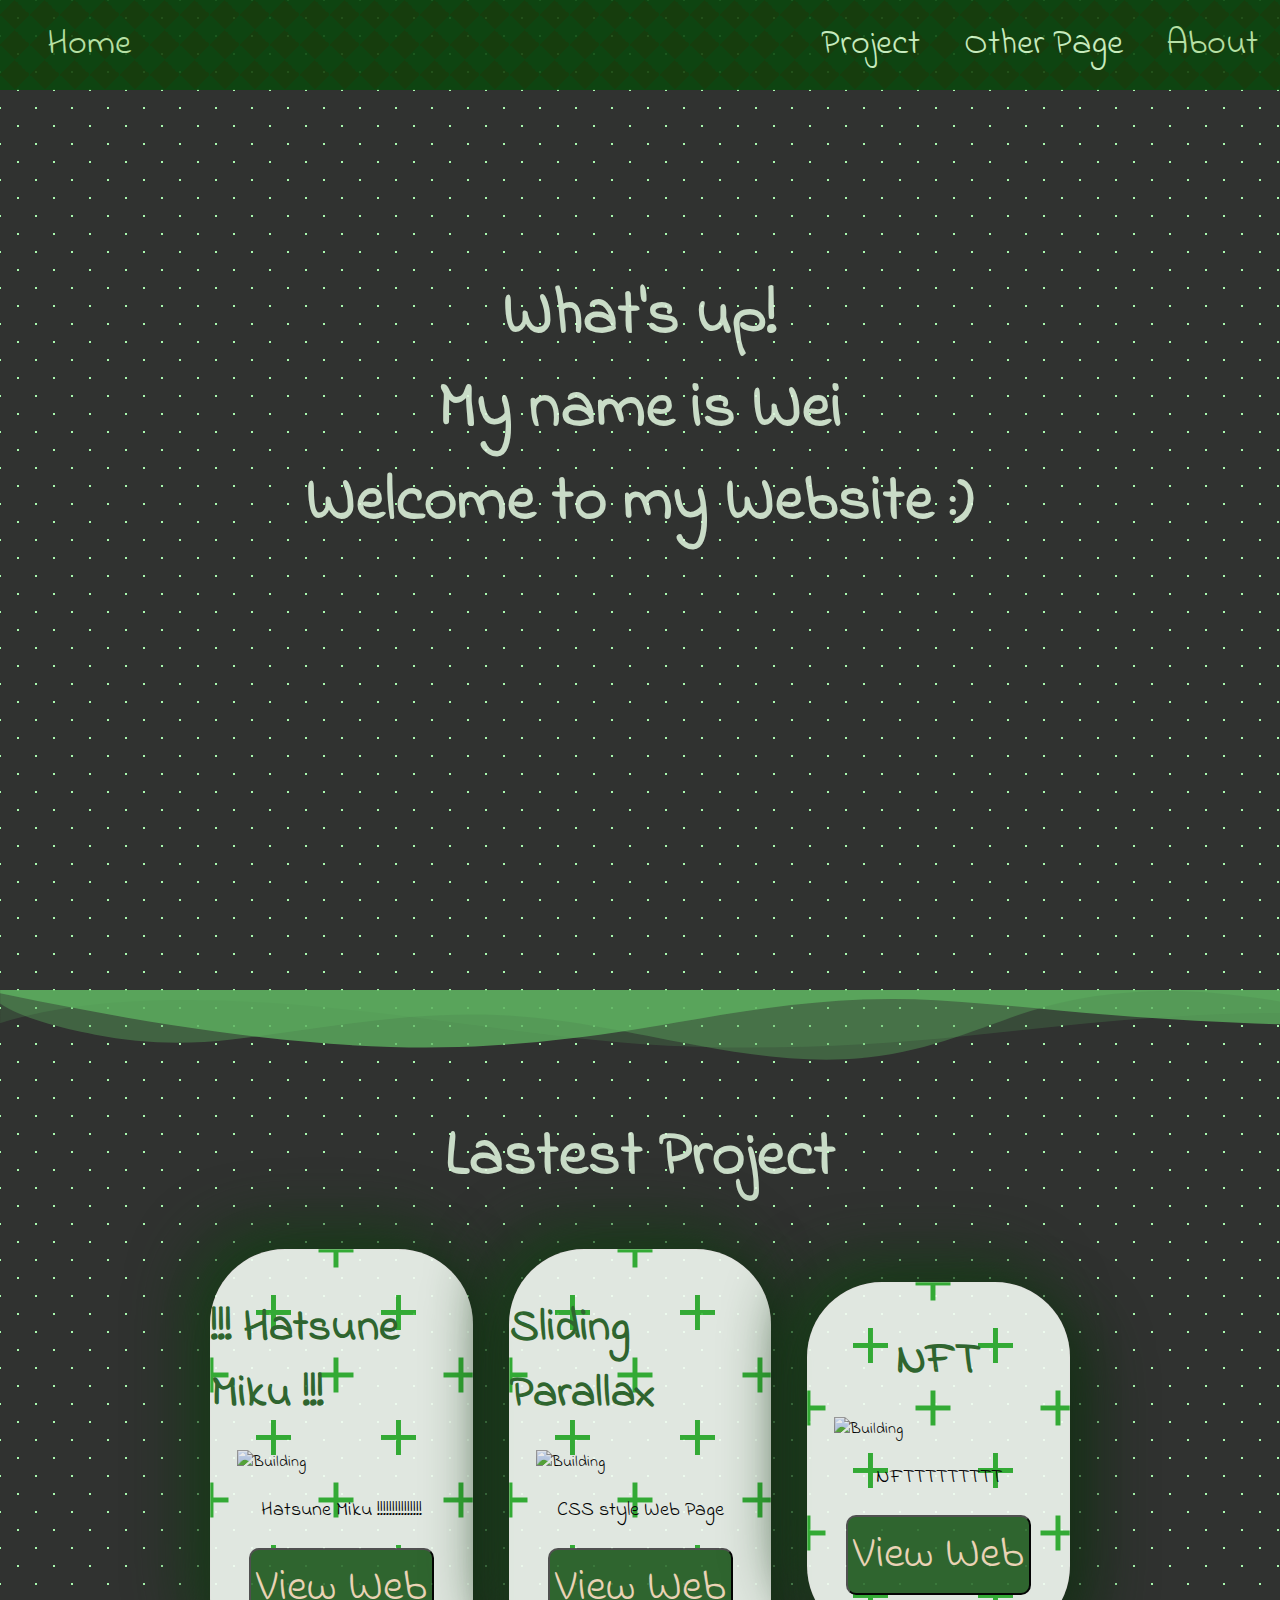
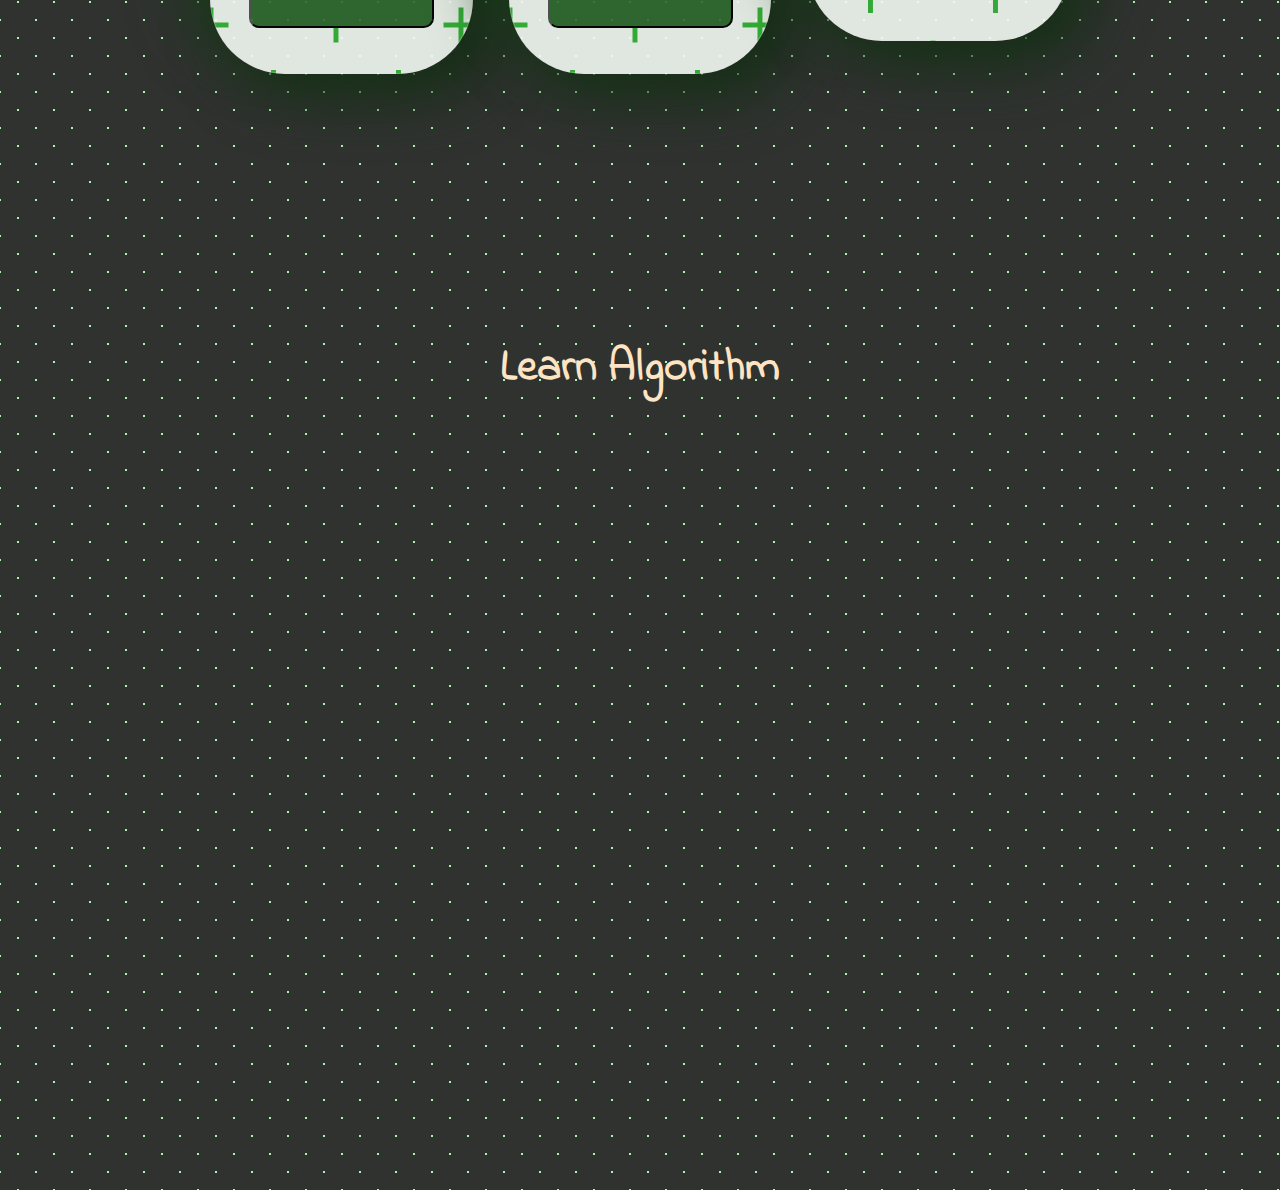
==== index.html @ a8db6a87 "Add files via upload" ====
<!DOCTYPE html>
<html lang="en">
<head>
    <meta charset="UTF-8">
    <meta http-equiv="X-UA-Compatible" content="IE=edge">
    <meta name="viewport" content="width=device-width, initial-scale=1.0">
    <link rel="shortcut icon" href="https://github.com/nhwwnhww/nhwwnhww.github.io/blob/main/img/logo.jpg?raw=true" type="image/x-icon">
    <title>Wei's Webs</title>

    <link rel="preconnect" href="https://fonts.googleapis.com">
    <link rel="preconnect" href="https://fonts.gstatic.com" crossorigin>
    <link href="https://fonts.googleapis.com/css2?family=Indie+Flower&display=swap" rel="stylesheet">

    <!-- css -->
    <link rel="stylesheet" href="./web_page/capsui_html-master/css/style.css">
    <link rel="stylesheet" href="./web_page/capsui_html-master/css/icomoon.css">
    <link rel="stylesheet" href="./css/main_style.css">
    <link rel="stylesheet" href="./css/main_style_moblie.css">
</head>
<body>

    <div id="header">
        <ul class="dropdown">
            <!-- left -->
            <li style="position: absolute; left: 2vw;"><a href="#">Home</a></li>

            <!-- right -->
            <li><a href="https://github.com/nhwwnhww/nhwwnhww.github.io">About</a></li>

            <li>
                <div>Other Page</a></div>
                <!-- First level sub dropdown -->
                <ul>
                    <li>
                        <div>Nice Web</div>
                        <!-- Second level sub dropdown -->
                        <ul>
                            <li><a href="./web_page/国王/index.html">国王</a></li>
                            <li><a href="">Building</a></li>
                            <li><a href="">Building</a></li>
                            <li><a href="">Building</a></li>
                        </ul>
                    </li>
                    <li>
                        <div>Web Bulider</div>
                        <!-- Second level sub dropdown -->
                        <ul>
                            <li><a href="https://www.meiye.art/">美叶</a></li>
                            <li><a href="https://www.lingdaima.com/">零代码</a></li>
                            <li><a href="https://overapi.com/">OverAPI</a></li>
                            <li><a href="">Building</a></li>
                        </ul>
                    </li>
                    <li>
                        <div>Online Game</div>
                        <!-- Second level sub dropdown -->
                        <ul>
                            <li><a href="https://static.bcxgame.com/game-static/g80/web/0.0.6/web-mobile/index.html">召唤神龙2</a></li>
                            <li><a href="">Building</a></li>
                            <li><a href="">Building</a></li>
                            <li><a href="">Building</a></li>
                        </ul>
                    </li>
                    <li>
                        <div>Building</div>
                        <!-- Second level sub dropdown -->
                        <ul>
                            <li><a href="">Building</a></li>
                            <li><a href="">Building</a></li>
                            <li><a href="">Building</a></li>
                            <li><a href="">Building</a></li>
                        </ul>
                    </li>
                    <li>
                        <div>!!Don't Click!!</div>
                        <!-- Second level sub dropdown -->
                        <ul>
                            <li><a href="./web_page/capsui_html-master/index.html">真善美</a></li>
                            <li><a href="">Building</a></li>
                            <li><a href="">Building</a></li>
                            <li><a href="">Building</a></li>
                        </ul>
                    </li>
                </ul>
            </li>
                
            <li>
                <div>Project</a></div>
                <!-- First level sub dropdown -->
                <ul>
                    <li>
                        <div>Web Page</div>
                        <!-- Second level sub dropdown -->
                        <ul>
                            <li><a href="web_page/CSS滑动视差.html">Sliding Parallax</a></li>
                            <li><a href="web_page/NFT.html">NFT</a></li>
                            <li><a href="web_page/masonry_layout.html">masonry layout</a></li>
                            <li><a href="web_page/Hatsune_Miku.html">Hatsune Miku!!</a></li>
                        </ul>
                    </li>
                    <li>
                        <div>! Game !</div>
                        <!-- Second level sub dropdown -->
                        <ul>
                            <li><a href="https://nhwwnhww.github.io/Summon-the-Dragon/" target="_blank">Summon the Dragon</a></li>
                            <li><a href="https://nhwwnhww.github.io/2048/" target="_blank">2048</a></li>
                            <li><a href="">Building</a></li>
                            <li><a href="">Building</a></li>
                        </ul>
                    </li>
                    <li>
                        <div>Building</div>
                        <!-- Second level sub dropdown -->
                        <ul>
                            <li><a href="">Building</a></li>
                            <li><a href="">Building</a></li>
                            <li><a href="">Building</a></li>
                            <li><a href="">Building</a></li>
                        </ul>
                    </li>
                    <li>
                        <div>Building</div>
                        <!-- Second level sub dropdown -->
                        <ul>
                            <li><a href="">Building</a></li>
                            <li><a href="">Building</a></li>
                            <li><a href="">Building</a></li>
                            <li><a href="">Building</a></li>
                        </ul>
                    </li>
                    <li>
                        <div>♂♂♂♂♂</div>
                        <!-- Second level sub dropdown -->
                        <ul>
                            <li><a href="web_page/Freedom.html">Freedom Man</a></li>
                            <li><a href="web_page/保加利亚妖王.html">保加利亚妖王</a></li>
                            <li><a href="">Building</a></li>
                            <li><a href="">Building</a></li>
                        </ul>
                    </li>
                </ul>
            </li>
            
        </ul>
    </div>

    <div id="Page_1">
        <div id="background"></div>
        <main class="Page__main">
            <!-- Left sidebar -->
            <aside class="Page__left">
            </aside>
    
            <!-- Main content -->
            <article class="Page__middle">
                <div id="Page_1_main">
                    <h1 style="margin-top: 20vh;">What's up!</h1>
                    <h1>My name is Wei</h1>
                    <h1>Welcome to my Website :)</h1>
                </div>
            </article>
    
            <!-- Right sidebar -->
            <nav class="Page__right">
            </nav>
        </main>
    </div>

    <div id="Page_2">
        <div class="custom-shape-divider-top-1642460811">
            <svg data-name="Layer 1" xmlns="http://www.w3.org/2000/svg" viewBox="0 0 1200 120" preserveAspectRatio="none">
                <path d="M0,0V46.29c47.79,22.2,103.59,32.17,158,28,70.36-5.37,136.33-33.31,206.8-37.5C438.64,32.43,512.34,53.67,583,72.05c69.27,18,138.3,24.88,209.4,13.08,36.15-6,69.85-17.84,104.45-29.34C989.49,25,1113-14.29,1200,52.47V0Z" opacity=".25" class="shape-fill"></path>
                <path d="M0,0V15.81C13,36.92,27.64,56.86,47.69,72.05,99.41,111.27,165,111,224.58,91.58c31.15-10.15,60.09-26.07,89.67-39.8,40.92-19,84.73-46,130.83-49.67,36.26-2.85,70.9,9.42,98.6,31.56,31.77,25.39,62.32,62,103.63,73,40.44,10.79,81.35-6.69,119.13-24.28s75.16-39,116.92-43.05c59.73-5.85,113.28,22.88,168.9,38.84,30.2,8.66,59,6.17,87.09-7.5,22.43-10.89,48-26.93,60.65-49.24V0Z" opacity=".5" class="shape-fill"></path>
                <path d="M0,0V5.63C149.93,59,314.09,71.32,475.83,42.57c43-7.64,84.23-20.12,127.61-26.46,59-8.63,112.48,12.24,165.56,35.4C827.93,77.22,886,95.24,951.2,90c86.53-7,172.46-45.71,248.8-84.81V0Z" class="shape-fill"></path>
            </svg>
        </div>
        <main class="Page__main">
            <!-- Left sidebar -->
            <aside class="Page__left">
                
            </aside>
    
            <!-- Main content -->
            <article class="Page__middle">
                <h2 id="Page_2_head">Lastest Project</h2>
                <div class="Page_2_container">
                    <!-- Pricing column(1) -->
                    <div class="Page_2_container__column">
                        <!-- Title -->
                        <h3>!!! Hatsune Miku !!!</h3>
                
                        <!-- Image -->
                        <img src="./img/Hatsune_Miku.png" alt="Building">
                
                        <!-- Description -->
                        <p>Hatsune Miku !!!!!!!!!!!!!!!</p>
                
                        <!-- Button -->
                        <a href="./web_page/Hatsune_Miku.html"><button>View Web</button></a>
                    </div>
                
                    <!-- Repeated pricing columns(2) -->
                    <div class="Page_2_container__column">
                        <!-- Title -->
                        <h3>Sliding Parallax</h3>
                
                        <!-- Image -->
                        <img src="./img/Sliding Parallax.png" alt="Building">
                
                        <!-- Description -->
                        <p>CSS style Web Page</p>
                
                        <!-- Button -->
                        <a href="./web_page/CSS滑动视差.html"><button>View Web</button></a>
                    </div>
                    <!-- Repeated pricing columns(3) -->
                    <div class="Page_2_container__column">
                        <!-- Title -->
                        <h3>NFT</h3>
                
                        <!-- Image -->
                        <img src="./img/NFT.png" alt="Building">
                
                        <!-- Description -->
                        <p>NFTTTTTTTTT</p>
                
                        <!-- Button -->
                        <a href="./web_page/NFT.html"><button>View Web</button></a>
                    </div>
                </div>
            </article>
    
            <!-- Right sidebar -->
            <nav class="Page__right">
                
            </nav>
        </main>
    </div>

    <div id="Page_3">
            <main class="Page__main">
                <!-- Left sidebar -->
                <aside class="Page__left"></aside>
        
                <!-- Main content -->
                <article class="Page__middle">
                    <h1 id="Page_3_head">Learn Algorithm</h1>
                    <iframe src="https://visualgo.net/en" frameborder="0" style="width: 100%;height: 80%; margin-bottom: 5vh;">

                    </iframe>
                </article>
        
                <!-- Right sidebar -->
                <nav class="Page__right"></nav>
            </main>
    </div>

    <div id="comment">
            <!-- 来必力City版安装代码 -->
        <div id="lv-container" data-id="city" data-uid="MTAyMC81NTI0OC8zMTcxNQ==">
            <script type="text/javascript">
            (function(d, s) {
                var j, e = d.getElementsByTagName(s)[0];
            
                if (typeof LivereTower === 'function') { return; }
            
                j = d.createElement(s);
                j.src = 'https://cdn-city.livere.com/js/embed.dist.js';
                j.async = true;
            
                e.parentNode.insertBefore(j, e);
            })(document, 'script');
            </script>
        <noscript>为正常使用来必力评论功能请激活JavaScript</noscript>
        </div>
        <!-- City版安装代码已完成 -->
    </div>

    <footer id="fh5co-footer" >
		<div class="container">
			<div class="row row-padded">
				<div class="col-md-12 text-center">
					<p class="fh5co-social-icons">
						<a href="https://github.com/nhwwnhww/nhwwnhww.github.io"><i class="icon-github"></i></a>
						<a href="https://www.facebook.com/weng.wei.180/"><i class="icon-facebook"></i></a>
						<a href="https://www.instagram.com/nhwenhww/"><i class="icon-instagram"></i></a>
						<!-- <a href="#"><i class="icon-dribbble"></i></a> -->
						<!-- <a href="#"><i class="icon-youtube"></i></a> -->
						<a href="https://beian.miit.gov.cn" class="lead" style="display:block;font-size:14px;text-align: center;">
						</a>
					</p>
				</div>
			</div>
		</div>
	</footer>

</body>
</html>
---- css/main_style.css ----
*{
    margin: 0;
    padding: 0;
    font-family: 'Indie Flower', cursive;
}

body {
    background-color: #303230;
    opacity: 1;
    background-image:  radial-gradient(#a8f8ae 0.9px, transparent 0.9px), radial-gradient(#a8f8ae 0.9px, #303230 0.9px);
    background-size: 36px 36px;
    background-position: 0 0,18px 18px;
}

/* 滚动槽 */
::-webkit-scrollbar {
    width: 6px;
    height: 6px;
}
::-webkit-scrollbar-track {
    border-radius: 3px;
    background: rgba(0,0,0,0.06);
    -webkit-box-shadow: inset 0 0 5px rgba(24, 197, 24, 0.61);
}
/* 滚动条滑块 */
::-webkit-scrollbar-thumb {
    border-radius: 3px;
    background: rgba(0,0,0,0.12);
    -webkit-box-shadow: inset 0 0 10px rgba(95, 212, 114, 0.952);
}

#header {
    height: 10vh;
    position: sticky;
    top: 0;
    z-index: 999;
    background-color: #153f0b;
    opacity: 0.9;
    background-image:  linear-gradient(135deg, rgba(12, 70, 15, 1) 25%, transparent 25%), linear-gradient(225deg, rgba(12, 70, 15, 1) 25%, transparent 25%), linear-gradient(45deg, rgba(12, 70, 15, 1) 25%, transparent 25%), linear-gradient(315deg, rgba(12, 70, 15, 1) 25%, #153f0b 25%);
    background-position:  30px 0, 30px 0, 0 0, 0 0;
    background-size: 30px 30px;
    background-repeat: repeat;
}

.dropdown {
    /* Border */
    display: flex;
    flex-direction: row-reverse;

    /* Reset list styles */
    list-style-type: none;

    height: 100%;
}

.dropdown li {
    /* Spacing */
    padding: 1vh;

    /* Used to position the sub dropdown */
    position: relative;
    color: rgb(216, 255, 206);
    margin: 1vh 1vw;

    /* Border */
    border-radius: 10px;

    font-size: 4vh;
    text-align: center;
}

.dropdown li a {
    text-decoration: none;
    color: rgb(197, 243, 179);
}

/* The sub dropdown */
.dropdown ul {
    /* Border */
    border: 1px solid rgba(40, 150, 6, 0.897);
    border-radius: 10px;

    /* Hidden by default */
    display: none;

    /* Absolute position */
    left: 0;
    position: absolute;
    top: 100%;

    /* Reset styles */
    list-style-type: none;
    margin: 0;
    padding: 0;

    /* Width */
    width: 15vw;

    background-color: rgba(32, 173, 32, 0.521);
}

/* The second level sub dropdown */
.dropdown ul ul {
    position: absolute;
    top: 0;
    left: -100%;
}

/* Change background color of list item when being hovered */
.dropdown li:hover {
    background-color: rgba(170, 223, 128, 0.493);
}

/* Show the direct sub dropdown when hovering the list item */
.dropdown li:hover > ul {
    display: block;
}

/* Page */
#Page_1 {
    width: 100%;
    height: 100vh;
}

#background {
    position:absolute;
    width: 100%;
    height: 100vh;
    background-image: url(../img/background_1.png);
    background-repeat: no-repeat;
    background-size:cover;
    background-attachment:fixed;
    transition: 2s;
    opacity: 30%;
}
#background:hover {
    opacity: 100%;
}

#Page_1_main {
    align-items: center;
    display: flex;
    justify-content: center;
    flex-direction: column;
    transition: 1s;
}

#Page_1_main h1{
    font-family: 'Indie Flower', cursive;
    font-size: 5vw;
    font-weight: 600;
    color: rgba(226, 247, 224, 0.863);
    z-index: 1;
}
#Page_1_main:hover {
    text-shadow: rgba(161, 252, 25, 0.596) 6px 6px;
}

/* Page_2 head shape */

.custom-shape-divider-top-1642460811 {
    position: relative;
    left: 0;
    width: 100%;
    overflow: hidden;
    line-height: 0;
}

.custom-shape-divider-top-1642460811 svg {
    position: relative;
    display: block;
    width: calc(147% + 1.3px);
    height: 76px;
    transform: rotateY(180deg);
}

.custom-shape-divider-top-1642460811 .shape-fill {
    fill: #5FB461C2;
}


#Page_2 {
    width: 100%;
    height: 100vh;
}

.Page__main {
    /* Take the remaining height */
    flex-grow: 1;

    /* Layout the left sidebar, main content and right sidebar */
    display: flex;
    flex-direction: row;
    width: 100%;
    height: 100%;
}

.Page__left {
    width: 15%;
}

.Page__middle {
    /* Take the remaining width */
    flex-grow: 1;
}

.Page__right {
    width: 15%;
}

#Page_2_head{
    margin-top: 5vh;
    text-align: center;
    font-family: 'Indie Flower', cursive;
    font-size: 5vw;
    font-weight: 600;
    color: rgba(226, 247, 224, 0.863);
}

.Page_2_container {
    /* Content is centered horizontally */
    align-items: center;
    display: flex;
    justify-content: center;

}

.Page_2_container__column {
    /* Content is centered vertically */
    align-items: center;
    display: flex;
    flex-direction: column;
    justify-content: center;

    /* Make all columns have the same width */
    flex: 1;

    /* OPTIONAL: Space between columns */
    margin: 5vh 18px;

    /* OPTIONAL: Border */
    border: 1px solid rgba(247, 240, 240, 0.3);
    border-radius: 75px;
    box-shadow:  20px 20px 60px #122f13,
             -20px -20px 60px #183f19;

    /* background color */
    background-color: #f4fbf4;
    opacity: 0.9;
    background: radial-gradient(circle, transparent 20%, #f4fbf4 20%, #f4fbf4 80%, transparent 80%, transparent), radial-gradient(circle, transparent 20%, #f4fbf4 20%, #f4fbf4 80%, transparent 80%, transparent) 62.5px 62.5px, linear-gradient(#34b836 5px, transparent 5px) 0 -2.5px, linear-gradient(90deg, #34b836 5px, #f4fbf4 5px) -2.5px 0;
    background-size: 125px 125px, 125px 125px, 62.5px 62.5px, 62.5px 62.5px;
}
.Page_2_container__column h3{
    margin-top: 5vh;
    color: rgb(47, 107, 47);
    font-family: 'Indie Flower', cursive;
    font-size: 5vh;
}
.Page_2_container__column img{
    margin-top: 2.5vh;
    font-family: 'Indie Flower', cursive;
    width: 80%;
    height: 50%;
}
.Page_2_container__column p{
    margin-top: 2.5vh;
    font-family: 'Indie Flower', cursive;
    font-size: 20px;
}
.Page_2_container__column button{
    margin-top: 2.5vh;
    margin-bottom: 5vh;
    font-family: 'Indie Flower', cursive;
    color: bisque;
    background-color: rgb(47, 107, 47);
    font-size: 5vh;
    border-radius: 10px;
    padding: 5px;
    transition: 1s;
}
.Page_2_container__column button:hover {
    color: rgb(47, 107, 47);
    background-color: bisque;
}
#Page_3 {
    width: 100%;
    height: 100vh;
}

#Page_3_head {
    margin-top: 5vh;
    color: bisque;
    font-family: 'Indie Flower', cursive;
    font-size: 5vh;
    text-align: center;
}
---- css/main_style_moblie.css ----
@media only screen and (max-width: 800px) {
    *{
        margin: 0;
        padding: 0;
        font-family: 'Indie Flower', cursive;
    }
    
    body {
        background-color: #303230;
        opacity: 1;
        background-image:  radial-gradient(#a8f8ae 0.9px, transparent 0.9px), radial-gradient(#a8f8ae 0.9px, #303230 0.9px);
        background-size: 36px 36px;
        background-position: 0 0,18px 18px;
    }
    
    /* 滚动槽 */
    ::-webkit-scrollbar {
        width: 6px;
        height: 6px;
    }
    ::-webkit-scrollbar-track {
        border-radius: 3px;
        background: rgba(0,0,0,0.06);
        -webkit-box-shadow: inset 0 0 5px rgba(24, 197, 24, 0.61);
    }
    /* 滚动条滑块 */
    ::-webkit-scrollbar-thumb {
        border-radius: 3px;
        background: rgba(0,0,0,0.12);
        -webkit-box-shadow: inset 0 0 10px rgba(95, 212, 114, 0.952);
    }
    
    #header {
        height: 70px;
        position: sticky;
        top: 0;
        z-index: 999;
        background-color: #153f0b;
        opacity: 0.9;
        background-image:  linear-gradient(135deg, rgba(12, 70, 15, 1) 25%, transparent 25%), linear-gradient(225deg, rgba(12, 70, 15, 1) 25%, transparent 25%), linear-gradient(45deg, rgba(12, 70, 15, 1) 25%, transparent 25%), linear-gradient(315deg, rgba(12, 70, 15, 1) 25%, #153f0b 25%);
        background-position:  30px 0, 30px 0, 0 0, 0 0;
        background-size: 30px 30px;
        background-repeat: repeat;
    }
    
    .dropdown {
        /* Border */
        display: flex;
        flex-direction: row-reverse;
    
        /* Reset list styles */
        list-style-type: none;
    
        height: 100%;
    }
    
    .dropdown li {
        /* Spacing */
        padding: 1vh;
    
        /* Used to position the sub dropdown */
        position: relative;
        color: rgb(216, 255, 206);
        margin: 1vh 1vw;
    
        /* Border */
        border-radius: 10px;
    
        font-size: 20px;
        text-align: center;
    }
    
    .dropdown li a {
        text-decoration: none;
        color: rgb(197, 243, 179);
    }
    
    /* The sub dropdown */
    .dropdown ul {
        /* Border */
        border: 1px solid rgba(40, 150, 6, 0.897);
        border-radius: 10px;
    
        /* Hidden by default */
        display: none;
    
        /* Absolute position */
        left: 0;
        position: absolute;
        top: 100%;
    
        /* Reset styles */
        list-style-type: none;
        margin: 0;
        padding: 0;
    
        /* Width */
        width: 15vw;
    
        background-color: rgba(32, 173, 32, 0.521);
    }
    
    /* The second level sub dropdown */
    .dropdown ul ul {
        position: absolute;
        top: 0;
        left: -140%;
    }
    
    /* Change background color of list item when being hovered */
    .dropdown li:hover {
        background-color: rgba(170, 223, 128, 0.493);
    }
    
    /* Show the direct sub dropdown when hovering the list item */
    .dropdown li:hover > ul {
        display: block;
    }
    
    /* Page */
    #Page_1 {
        width: 100%;
        height: 100vh;
    }
    
    #background {
        position:absolute;
        width: 100%;
        height: 100vh;
        background-image: url(../img/background_1.png);
        background-repeat: no-repeat;
        background-size:cover;
        background-attachment:fixed;
        transition: 2s;
        opacity: 30%;
    }
    #background:hover {
        opacity: 100%;
    }
    
    #Page_1_main {
        align-items: center;
        display: flex;
        justify-content: center;
        flex-direction: column;
        transition: 1s;
    }
    
    #Page_1_main h1{
        font-family: 'Indie Flower', cursive;
        font-size: 5vw;
        font-weight: 600;
        color: rgba(226, 247, 224, 0.863);
        z-index: 1;
    }
    #Page_1_main:hover {
        text-shadow: rgba(161, 252, 25, 0.596) 6px 6px;
    }
    
    /* Page_2 head shape */
    
    .custom-shape-divider-top-1642460811 {
        position: relative;
        left: 0;
        width: 100%;
        overflow: hidden;
        line-height: 0;
    }
    
    .custom-shape-divider-top-1642460811 svg {
        position: relative;
        display: block;
        width: calc(147% + 1.3px);
        height: 76px;
        transform: rotateY(180deg);
    }
    
    .custom-shape-divider-top-1642460811 .shape-fill {
        fill: #5FB461C2;
    }
    
    
    #Page_2 {
        width: 100%;
        height: 100vh;
    }
    
    .Page__main {
        /* Take the remaining height */
        flex-grow: 1;
    
        /* Layout the left sidebar, main content and right sidebar */
        display: flex;
        flex-direction: row;
        width: 100%;
        height: 100%;
    }
    
    .Page__left {
        width: 15%;
    }
    
    .Page__middle {
        /* Take the remaining width */
        flex-grow: 1;
    }
    
    .Page__right {
        width: 15%;
    }
    
    #Page_2_head{
        margin-top: 5vh;
        text-align: center;
        font-family: 'Indie Flower', cursive;
        font-size: 35px;
        font-weight: 600;
        color: rgba(226, 247, 224, 0.863);
    }
    
    .Page_2_container {
        /* Content is centered horizontally */
        align-items: center;
        display: flex;
        justify-content: center;
    
    }
    
    .Page_2_container__column {
        /* Content is centered vertically */
        align-items: center;
        display: flex;
        flex-direction: column;
        justify-content: center;
    
        /* Make all columns have the same width */
        flex: 1;
    
        /* OPTIONAL: Space between columns */
        margin: 25px 5px;
    
        /* OPTIONAL: Border */
        border: 1px solid rgba(247, 240, 240, 0.3);
        border-radius: 25px;
        box-shadow:  20px 20px 60px #122f13,
                 -20px -20px 60px #183f19;
    
        /* background color */
        background-color: #f4fbf4;
        opacity: 0.9;
        background: radial-gradient(circle, transparent 20%, #f4fbf4 20%, #f4fbf4 80%, transparent 80%, transparent), radial-gradient(circle, transparent 20%, #f4fbf4 20%, #f4fbf4 80%, transparent 80%, transparent) 62.5px 62.5px, linear-gradient(#34b836 5px, transparent 5px) 0 -2.5px, linear-gradient(90deg, #34b836 5px, #f4fbf4 5px) -2.5px 0;
        background-size: 125px 125px, 125px 125px, 62.5px 62.5px, 62.5px 62.5px;
    }
    .Page_2_container__column h3{
        margin-top: 15px;
        color: rgb(47, 107, 47);
        font-family: 'Indie Flower', cursive;
        font-size: 15px;
    }
    .Page_2_container__column img{
        margin-top: 15px;
        font-family: 'Indie Flower', cursive;
        width: 80%;
        height: 50%;
    }
    .Page_2_container__column p{
        margin-top: 15px;
        font-family: 'Indie Flower', cursive;
        font-size: 20px;
    }
    .Page_2_container__column button{
        margin-top: 15px;
        margin-bottom: 15px;
        font-family: 'Indie Flower', cursive;
        color: bisque;
        background-color: rgb(47, 107, 47);
        font-size: 15px;
        border-radius: 10px;
        padding: 5px;
        transition: 1s;
    }
    .Page_2_container__column button:hover {
        color: rgb(47, 107, 47);
        background-color: bisque;
    }
    #Page_3 {
        width: 100%;
        height: 100vh;
    }
    
    #Page_3_head {
        margin-top: 5vh;
        color: bisque;
        font-family: 'Indie Flower', cursive;
        font-size: 5vh;
        text-align: center;
    }
    
    
}
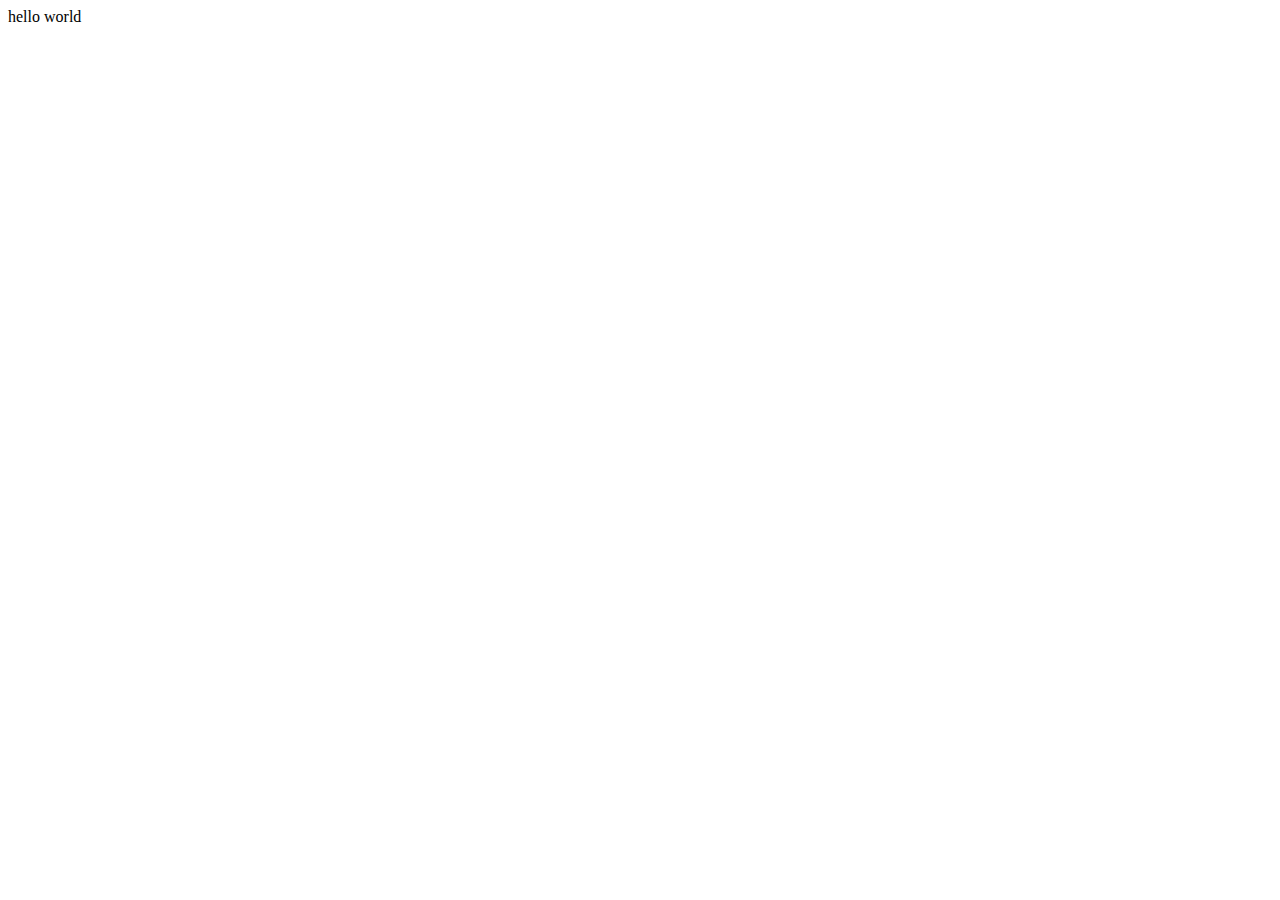
==== commit 1e67a00b: "main" ====
--- a/index.html
+++ b/index.html
@@ -4,295 +4,9 @@
     <meta charset="UTF-8">
     <meta http-equiv="X-UA-Compatible" content="IE=edge">
     <meta name="viewport" content="width=device-width, initial-scale=1.0">
-    <link rel="shortcut icon" href="https://github.com/nhwwnhww/nhwwnhww.github.io/blob/main/img/logo.jpg?raw=true" type="image/x-icon">
-    <title>Wei's Webs</title>
-
-    <link rel="preconnect" href="https://fonts.googleapis.com">
-    <link rel="preconnect" href="https://fonts.gstatic.com" crossorigin>
-    <link href="https://fonts.googleapis.com/css2?family=Indie+Flower&display=swap" rel="stylesheet">
-
-    <!-- css -->
-    <link rel="stylesheet" href="./web_page/capsui_html-master/css/style.css">
-    <link rel="stylesheet" href="./web_page/capsui_html-master/css/icomoon.css">
-    <link rel="stylesheet" href="./css/main_style.css">
-    <link rel="stylesheet" href="./css/main_style_moblie.css">
+    <title>Web 2</title>
 </head>
 <body>
-
-    <div id="header">
-        <ul class="dropdown">
-            <!-- left -->
-            <li style="position: absolute; left: 2vw;"><a href="#">Home</a></li>
-
-            <!-- right -->
-            <li><a href="https://github.com/nhwwnhww/nhwwnhww.github.io">About</a></li>
-
-            <li>
-                <div>Other Page</a></div>
-                <!-- First level sub dropdown -->
-                <ul>
-                    <li>
-                        <div>Nice Web</div>
-                        <!-- Second level sub dropdown -->
-                        <ul>
-                            <li><a href="./web_page/国王/index.html">国王</a></li>
-                            <li><a href="">Building</a></li>
-                            <li><a href="">Building</a></li>
-                            <li><a href="">Building</a></li>
-                        </ul>
-                    </li>
-                    <li>
-                        <div>Web Bulider</div>
-                        <!-- Second level sub dropdown -->
-                        <ul>
-                            <li><a href="https://www.meiye.art/">美叶</a></li>
-                            <li><a href="https://www.lingdaima.com/">零代码</a></li>
-                            <li><a href="https://overapi.com/">OverAPI</a></li>
-                            <li><a href="">Building</a></li>
-                        </ul>
-                    </li>
-                    <li>
-                        <div>Online Game</div>
-                        <!-- Second level sub dropdown -->
-                        <ul>
-                            <li><a href="https://static.bcxgame.com/game-static/g80/web/0.0.6/web-mobile/index.html">召唤神龙2</a></li>
-                            <li><a href="">Building</a></li>
-                            <li><a href="">Building</a></li>
-                            <li><a href="">Building</a></li>
-                        </ul>
-                    </li>
-                    <li>
-                        <div>Building</div>
-                        <!-- Second level sub dropdown -->
-                        <ul>
-                            <li><a href="">Building</a></li>
-                            <li><a href="">Building</a></li>
-                            <li><a href="">Building</a></li>
-                            <li><a href="">Building</a></li>
-                        </ul>
-                    </li>
-                    <li>
-                        <div>!!Don't Click!!</div>
-                        <!-- Second level sub dropdown -->
-                        <ul>
-                            <li><a href="./web_page/capsui_html-master/index.html">真善美</a></li>
-                            <li><a href="">Building</a></li>
-                            <li><a href="">Building</a></li>
-                            <li><a href="">Building</a></li>
-                        </ul>
-                    </li>
-                </ul>
-            </li>
-                
-            <li>
-                <div>Project</a></div>
-                <!-- First level sub dropdown -->
-                <ul>
-                    <li>
-                        <div>Web Page</div>
-                        <!-- Second level sub dropdown -->
-                        <ul>
-                            <li><a href="web_page/CSS滑动视差.html">Sliding Parallax</a></li>
-                            <li><a href="web_page/NFT.html">NFT</a></li>
-                            <li><a href="web_page/masonry_layout.html">masonry layout</a></li>
-                            <li><a href="web_page/Hatsune_Miku.html">Hatsune Miku!!</a></li>
-                        </ul>
-                    </li>
-                    <li>
-                        <div>! Game !</div>
-                        <!-- Second level sub dropdown -->
-                        <ul>
-                            <li><a href="https://nhwwnhww.github.io/Summon-the-Dragon/" target="_blank">Summon the Dragon</a></li>
-                            <li><a href="https://nhwwnhww.github.io/2048/" target="_blank">2048</a></li>
-                            <li><a href="">Building</a></li>
-                            <li><a href="">Building</a></li>
-                        </ul>
-                    </li>
-                    <li>
-                        <div>Building</div>
-                        <!-- Second level sub dropdown -->
-                        <ul>
-                            <li><a href="">Building</a></li>
-                            <li><a href="">Building</a></li>
-                            <li><a href="">Building</a></li>
-                            <li><a href="">Building</a></li>
-                        </ul>
-                    </li>
-                    <li>
-                        <div>Building</div>
-                        <!-- Second level sub dropdown -->
-                        <ul>
-                            <li><a href="">Building</a></li>
-                            <li><a href="">Building</a></li>
-                            <li><a href="">Building</a></li>
-                            <li><a href="">Building</a></li>
-                        </ul>
-                    </li>
-                    <li>
-                        <div>♂♂♂♂♂</div>
-                        <!-- Second level sub dropdown -->
-                        <ul>
-                            <li><a href="web_page/Freedom.html">Freedom Man</a></li>
-                            <li><a href="web_page/保加利亚妖王.html">保加利亚妖王</a></li>
-                            <li><a href="">Building</a></li>
-                            <li><a href="">Building</a></li>
-                        </ul>
-                    </li>
-                </ul>
-            </li>
-            
-        </ul>
-    </div>
-
-    <div id="Page_1">
-        <div id="background"></div>
-        <main class="Page__main">
-            <!-- Left sidebar -->
-            <aside class="Page__left">
-            </aside>
-    
-            <!-- Main content -->
-            <article class="Page__middle">
-                <div id="Page_1_main">
-                    <h1 style="margin-top: 20vh;">What's up!</h1>
-                    <h1>My name is Wei</h1>
-                    <h1>Welcome to my Website :)</h1>
-                </div>
-            </article>
-    
-            <!-- Right sidebar -->
-            <nav class="Page__right">
-            </nav>
-        </main>
-    </div>
-
-    <div id="Page_2">
-        <div class="custom-shape-divider-top-1642460811">
-            <svg data-name="Layer 1" xmlns="http://www.w3.org/2000/svg" viewBox="0 0 1200 120" preserveAspectRatio="none">
-                <path d="M0,0V46.29c47.79,22.2,103.59,32.17,158,28,70.36-5.37,136.33-33.31,206.8-37.5C438.64,32.43,512.34,53.67,583,72.05c69.27,18,138.3,24.88,209.4,13.08,36.15-6,69.85-17.84,104.45-29.34C989.49,25,1113-14.29,1200,52.47V0Z" opacity=".25" class="shape-fill"></path>
-                <path d="M0,0V15.81C13,36.92,27.64,56.86,47.69,72.05,99.41,111.27,165,111,224.58,91.58c31.15-10.15,60.09-26.07,89.67-39.8,40.92-19,84.73-46,130.83-49.67,36.26-2.85,70.9,9.42,98.6,31.56,31.77,25.39,62.32,62,103.63,73,40.44,10.79,81.35-6.69,119.13-24.28s75.16-39,116.92-43.05c59.73-5.85,113.28,22.88,168.9,38.84,30.2,8.66,59,6.17,87.09-7.5,22.43-10.89,48-26.93,60.65-49.24V0Z" opacity=".5" class="shape-fill"></path>
-                <path d="M0,0V5.63C149.93,59,314.09,71.32,475.83,42.57c43-7.64,84.23-20.12,127.61-26.46,59-8.63,112.48,12.24,165.56,35.4C827.93,77.22,886,95.24,951.2,90c86.53-7,172.46-45.71,248.8-84.81V0Z" class="shape-fill"></path>
-            </svg>
-        </div>
-        <main class="Page__main">
-            <!-- Left sidebar -->
-            <aside class="Page__left">
-                
-            </aside>
-    
-            <!-- Main content -->
-            <article class="Page__middle">
-                <h2 id="Page_2_head">Lastest Project</h2>
-                <div class="Page_2_container">
-                    <!-- Pricing column(1) -->
-                    <div class="Page_2_container__column">
-                        <!-- Title -->
-                        <h3>!!! Hatsune Miku !!!</h3>
-                
-                        <!-- Image -->
-                        <img src="./img/Hatsune_Miku.png" alt="Building">
-                
-                        <!-- Description -->
-                        <p>Hatsune Miku !!!!!!!!!!!!!!!</p>
-                
-                        <!-- Button -->
-                        <a href="./web_page/Hatsune_Miku.html"><button>View Web</button></a>
-                    </div>
-                
-                    <!-- Repeated pricing columns(2) -->
-                    <div class="Page_2_container__column">
-                        <!-- Title -->
-                        <h3>Sliding Parallax</h3>
-                
-                        <!-- Image -->
-                        <img src="./img/Sliding Parallax.png" alt="Building">
-                
-                        <!-- Description -->
-                        <p>CSS style Web Page</p>
-                
-                        <!-- Button -->
-                        <a href="./web_page/CSS滑动视差.html"><button>View Web</button></a>
-                    </div>
-                    <!-- Repeated pricing columns(3) -->
-                    <div class="Page_2_container__column">
-                        <!-- Title -->
-                        <h3>NFT</h3>
-                
-                        <!-- Image -->
-                        <img src="./img/NFT.png" alt="Building">
-                
-                        <!-- Description -->
-                        <p>NFTTTTTTTTT</p>
-                
-                        <!-- Button -->
-                        <a href="./web_page/NFT.html"><button>View Web</button></a>
-                    </div>
-                </div>
-            </article>
-    
-            <!-- Right sidebar -->
-            <nav class="Page__right">
-                
-            </nav>
-        </main>
-    </div>
-
-    <div id="Page_3">
-            <main class="Page__main">
-                <!-- Left sidebar -->
-                <aside class="Page__left"></aside>
-        
-                <!-- Main content -->
-                <article class="Page__middle">
-                    <h1 id="Page_3_head">Learn Algorithm</h1>
-                    <iframe src="https://visualgo.net/en" frameborder="0" style="width: 100%;height: 80%; margin-bottom: 5vh;">
-
-                    </iframe>
-                </article>
-        
-                <!-- Right sidebar -->
-                <nav class="Page__right"></nav>
-            </main>
-    </div>
-
-    <div id="comment">
-            <!-- 来必力City版安装代码 -->
-        <div id="lv-container" data-id="city" data-uid="MTAyMC81NTI0OC8zMTcxNQ==">
-            <script type="text/javascript">
-            (function(d, s) {
-                var j, e = d.getElementsByTagName(s)[0];
-            
-                if (typeof LivereTower === 'function') { return; }
-            
-                j = d.createElement(s);
-                j.src = 'https://cdn-city.livere.com/js/embed.dist.js';
-                j.async = true;
-            
-                e.parentNode.insertBefore(j, e);
-            })(document, 'script');
-            </script>
-        <noscript>为正常使用来必力评论功能请激活JavaScript</noscript>
-        </div>
-        <!-- City版安装代码已完成 -->
-    </div>
-
-    <footer id="fh5co-footer" >
-		<div class="container">
-			<div class="row row-padded">
-				<div class="col-md-12 text-center">
-					<p class="fh5co-social-icons">
-						<a href="https://github.com/nhwwnhww/nhwwnhww.github.io"><i class="icon-github"></i></a>
-						<a href="https://www.facebook.com/weng.wei.180/"><i class="icon-facebook"></i></a>
-						<a href="https://www.instagram.com/nhwenhww/"><i class="icon-instagram"></i></a>
-						<!-- <a href="#"><i class="icon-dribbble"></i></a> -->
-						<!-- <a href="#"><i class="icon-youtube"></i></a> -->
-						<a href="https://beian.miit.gov.cn" class="lead" style="display:block;font-size:14px;text-align: center;">
-						</a>
-					</p>
-				</div>
-			</div>
-		</div>
-	</footer>
-
+    hello world
 </body>
 </html>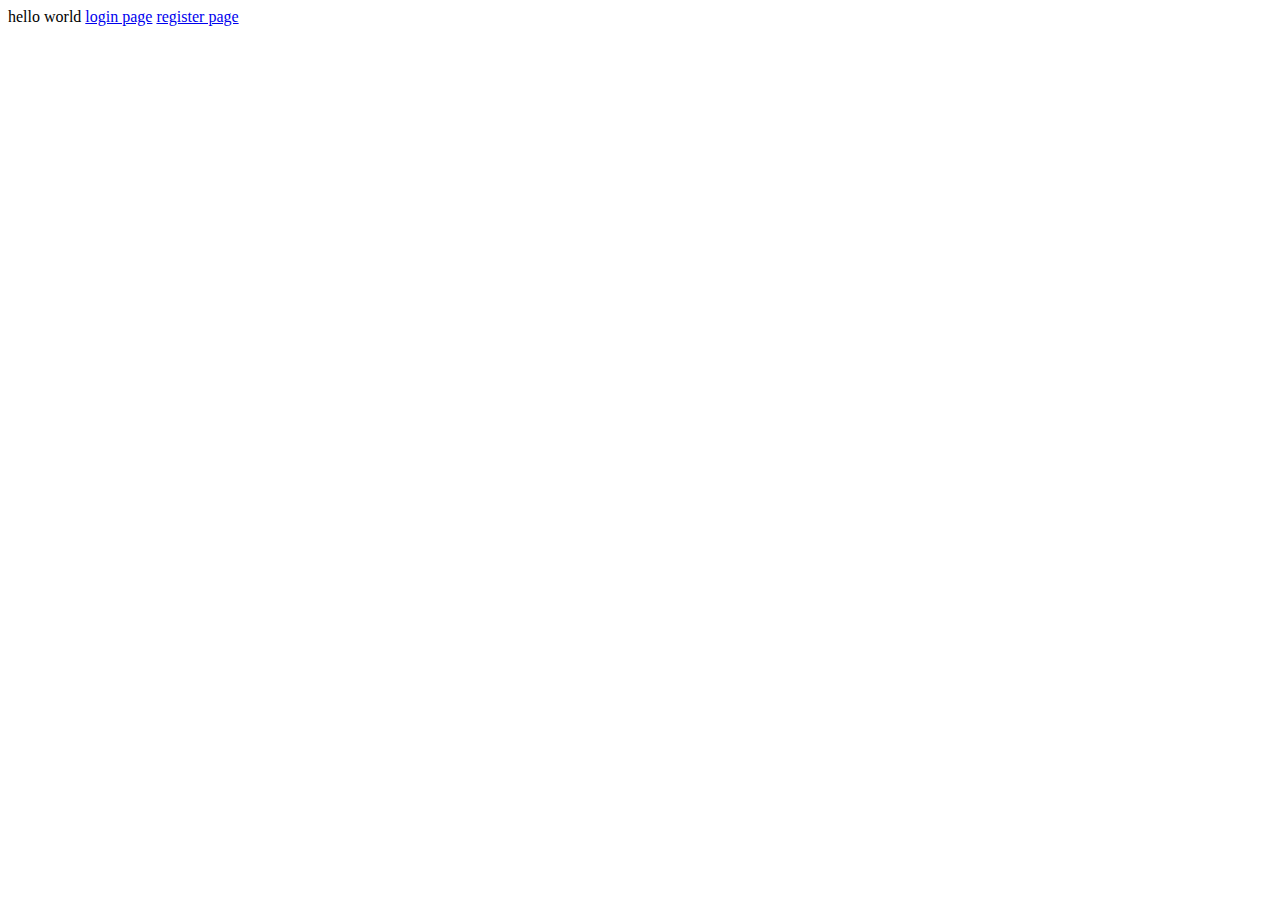
==== commit 319128fa: "main" ====
--- a/index.html
+++ b/index.html
@@ -8,5 +8,7 @@
 </head>
 <body>
     hello world
+    <a href="user_page/login.html">login page</a>
+    <a href="user_page/register.html">register page</a>
 </body>
 </html>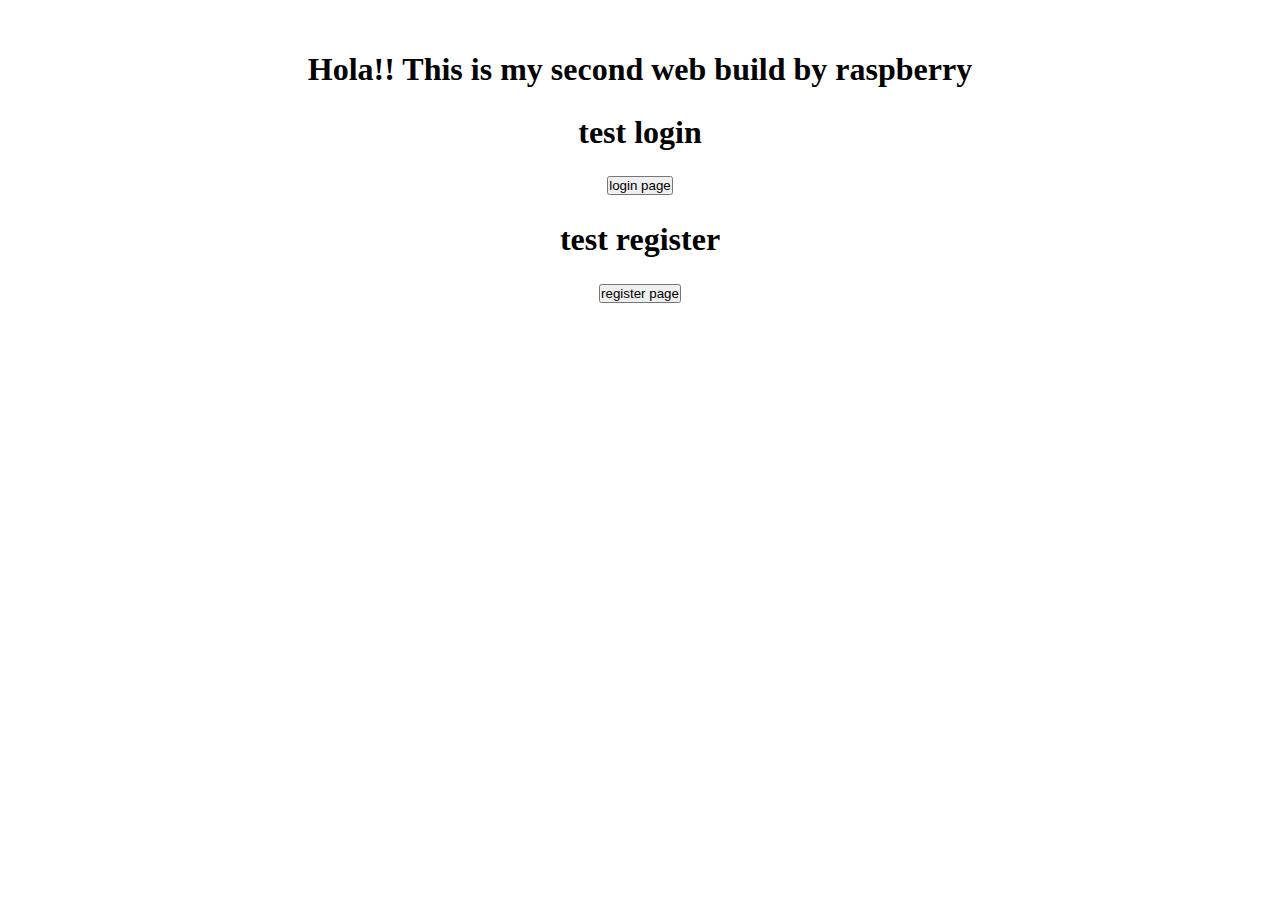
==== commit 6a1e6c7b: "main" ====
--- a/index.html
+++ b/index.html
@@ -5,10 +5,21 @@
     <meta http-equiv="X-UA-Compatible" content="IE=edge">
     <meta name="viewport" content="width=device-width, initial-scale=1.0">
     <title>Web 2</title>
+    <style>
+        * {
+            margin: 0;
+            padding: 0;
+            align-items: center;
+            text-align: center;
+            margin-top: 2%;
+        }
+    </style>
 </head>
 <body>
-    hello world
-    <a href="user_page/login.html">login page</a>
-    <a href="user_page/register.html">register page</a>
+    <h1>Hola!! This is my second web build by raspberry</h1>
+    <h1>test login</h1>
+    <a href="user_page/login.html"><button>login page</button></a>
+    <h1>test register</h1>
+    <a href="user_page/register.html"><button>register page</button></a>
 </body>
 </html>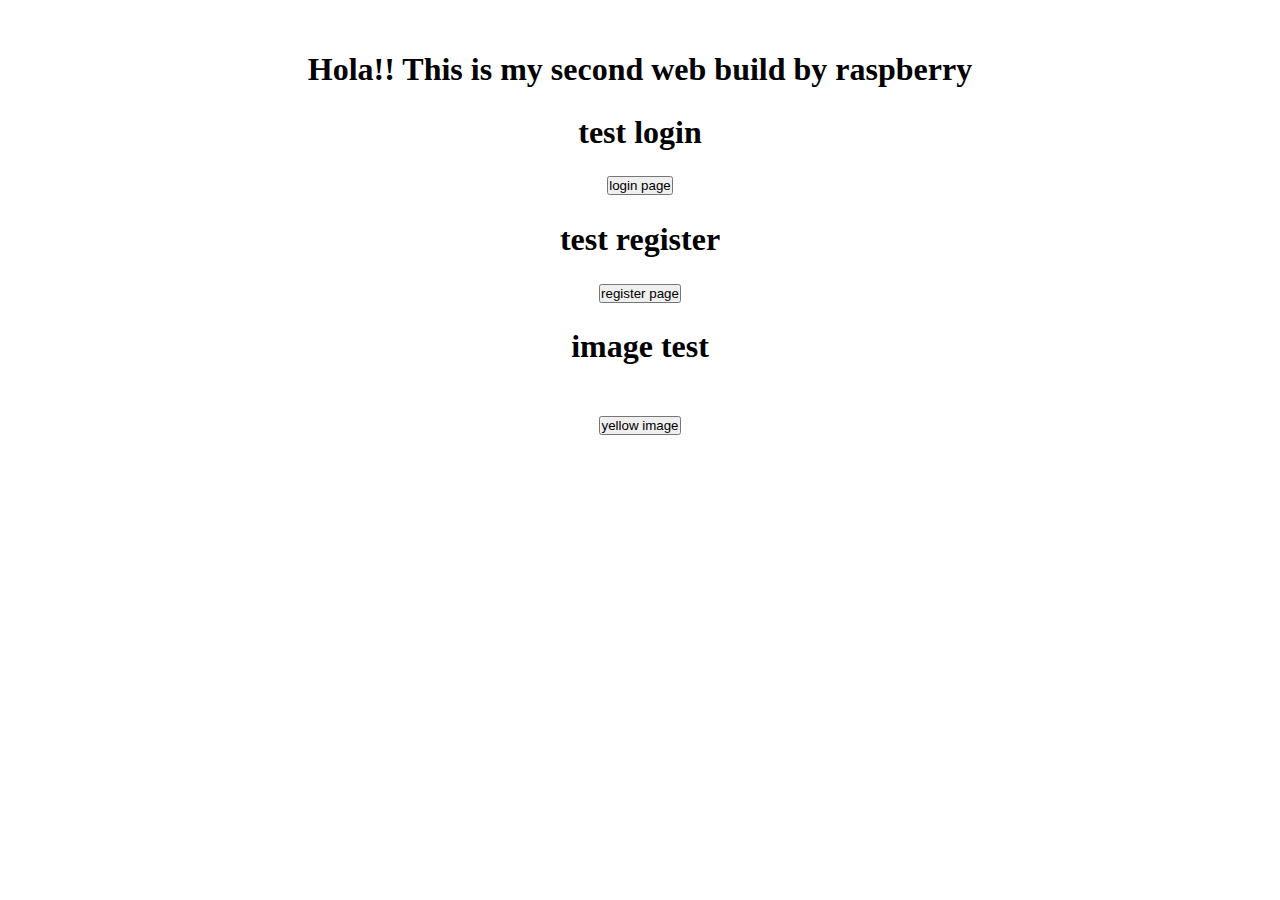
==== commit 99d3670e: "main" ====
--- a/index.html
+++ b/index.html
@@ -21,5 +21,9 @@
     <a href="user_page/login.html"><button>login page</button></a>
     <h1>test register</h1>
     <a href="user_page/register.html"><button>register page</button></a>
+    <h1>image test</h1>
+    <form action="./API/yellow_image.php" target="_blank">
+        <button>yellow image</button>
+    </form>
 </body>
 </html>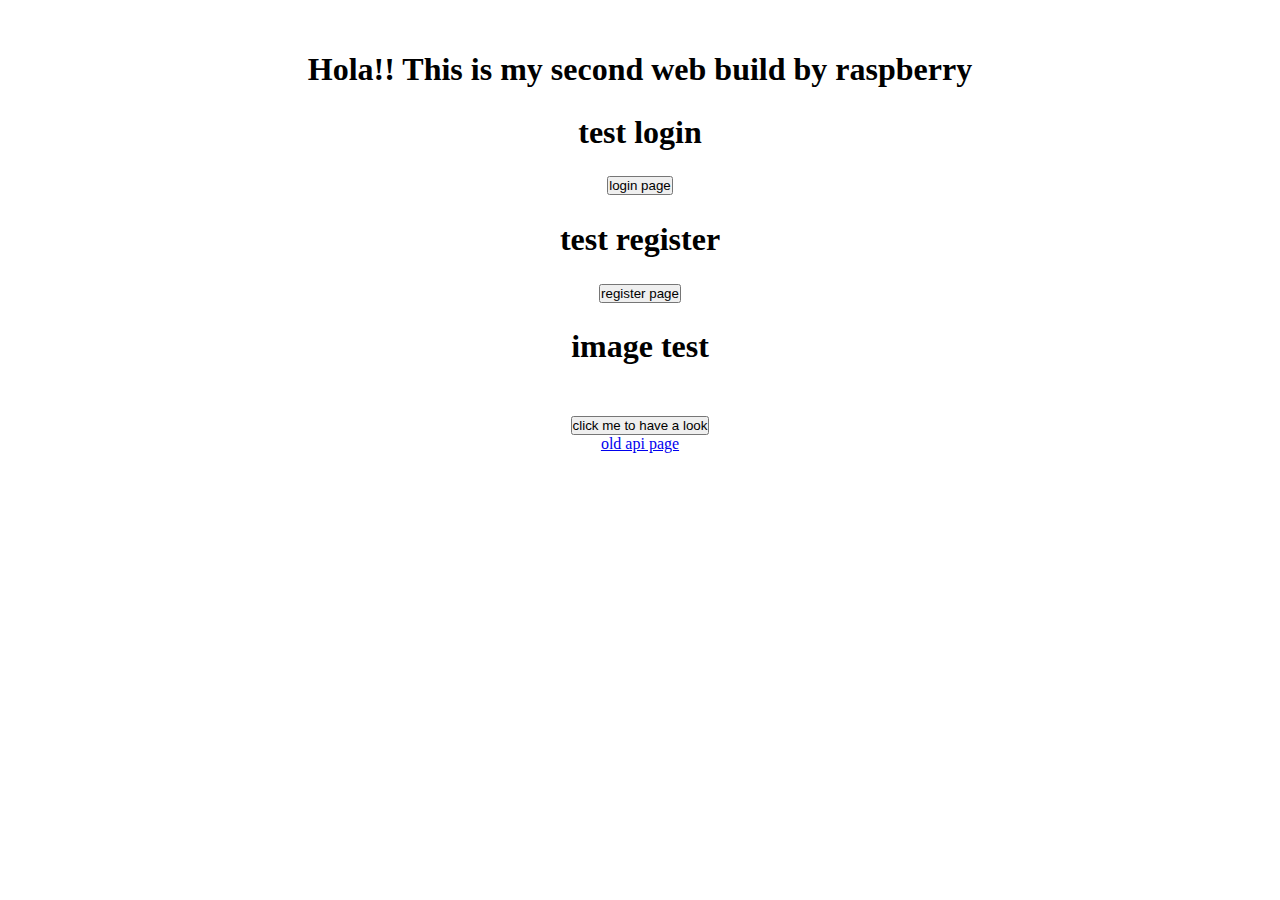
==== commit 6671df65: "main" ====
--- a/index.html
+++ b/index.html
@@ -22,8 +22,9 @@
     <h1>test register</h1>
     <a href="user_page/register.html"><button>register page</button></a>
     <h1>image test</h1>
-    <form action="./API/yellow_image.php" target="_blank">
-        <button>yellow image</button>
+    <form action="./API/ask_image.html" target="_blank">
+        <button>click me to have a look</button>
     </form>
+    <a href="./API/yellow_image.php">old api page</a>
 </body>
 </html>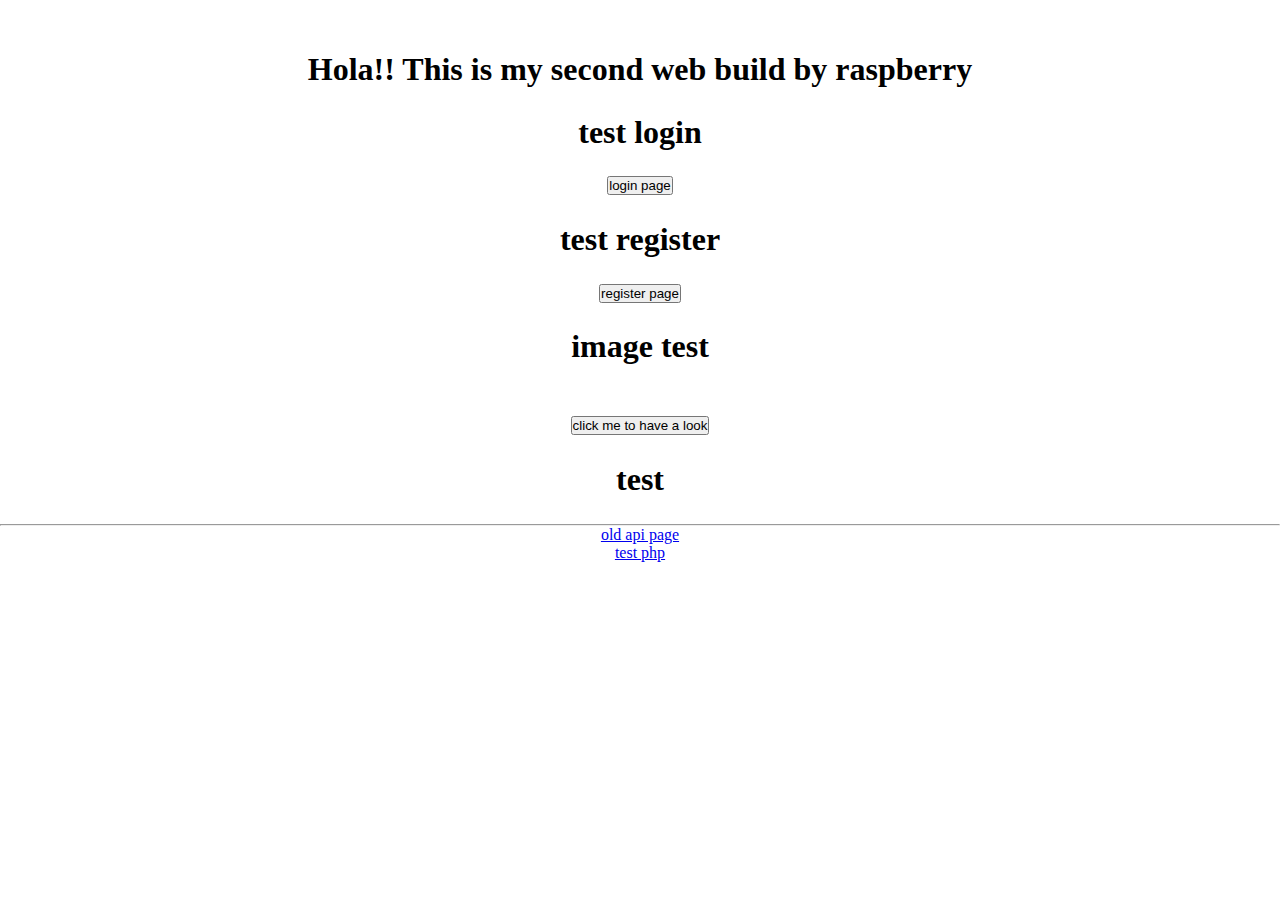
==== commit c628e611: "main" ====
--- a/index.html
+++ b/index.html
@@ -25,6 +25,10 @@
     <form action="./API/ask_image.html" target="_blank">
         <button>click me to have a look</button>
     </form>
+    <h1>test</h1>
+    <hr>
     <a href="./API/yellow_image.php">old api page</a>
+    <br>
+    <a href="test/test.html">test php</a>
 </body>
 </html>